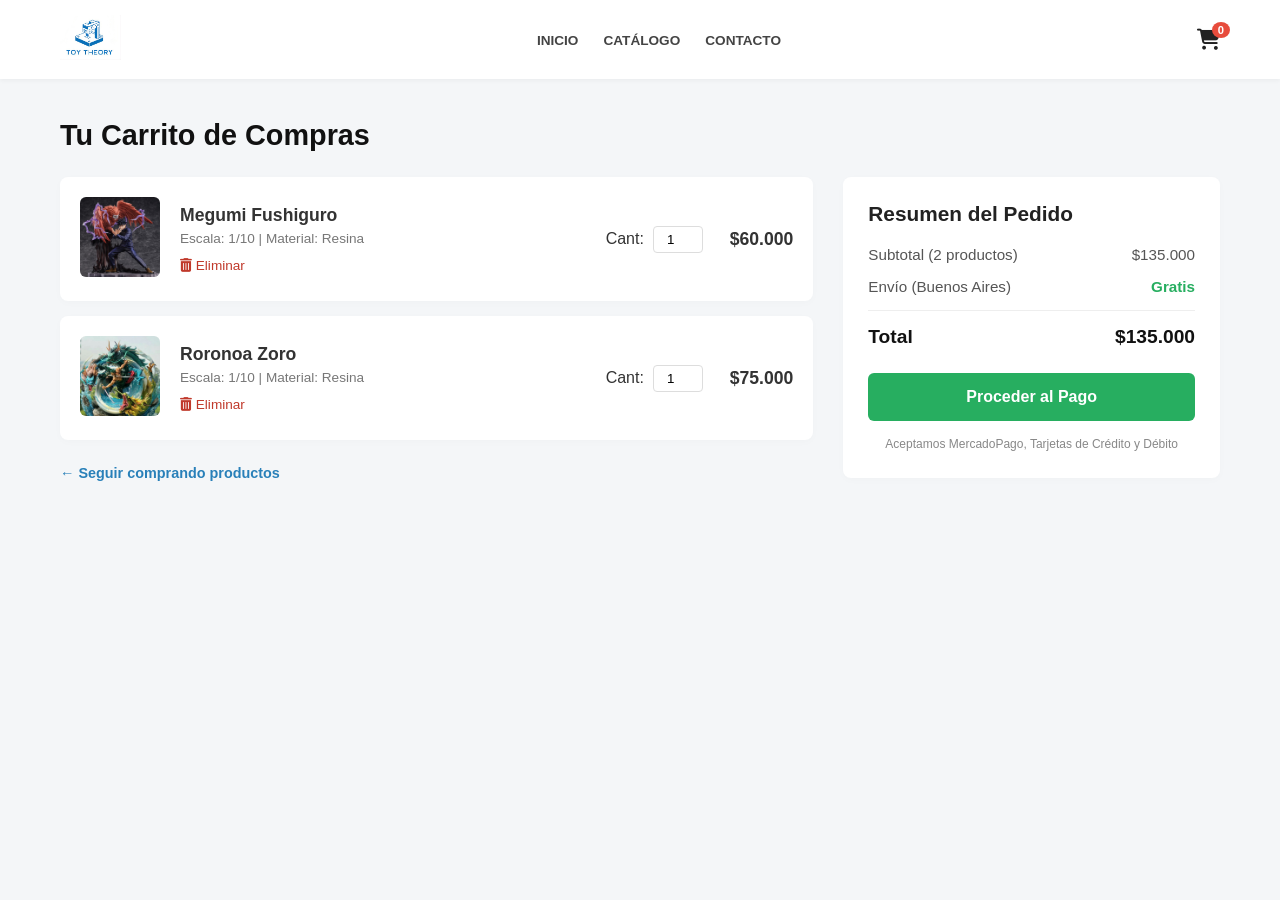
==== carrito.html @ 66606ee4 "Sincronizacion de carrito y contador funcionando con localStorage" ====
<!DOCTYPE html>
<html lang="es">
<head>
    <meta charset="UTF-8">
    <meta name="viewport" content="width=device-width, initial-scale=1.0">
    <title>Toy Theory - Mi Carrito</title>
    <link rel="stylesheet" href="https://cdnjs.cloudflare.com/ajax/libs/font-awesome/6.5.1/css/all.min.css">
    <link rel="stylesheet" href="css/carrito.css">
</head>
<body>

    <header class="main-header">
        <div class="header-container">
            <div class="logo-container">
                <a href="index.html" class="logo-link">
                    <img src="img/logo.jpeg" alt="Toy Theory Logo" class="logo-img">
                </a>
            </div>
            <nav class="main-nav">
                <ul>
                    <li><a href="index.html">INICIO</a></li>
                    <li><a href="index.html#catalogo">CATÁLOGO</a></li>
                    <li><a href="index.html#contacto">CONTACTO</a></li>
                </ul>
            </nav>
            <div class="cart-container">
            <a href="carrito.html" id="cart-icon" class="cart-link">
            <i class="fa-solid fa-cart-shopping"></i>
            <span id="cart-count">0</span>
            </a>
            </div>
        </div>
    </header>

    <main class="cart-page-container">
        <h1 class="page-title">Tu Carrito de Compras</h1>

        <div class="cart-layout">
            <section class="cart-items-section">
                
                <div class="cart-item">
                    <div class="item-img-container">
                        <img src="img/productos1.jpeg" alt="Megumi Fushiguro">
                    </div>
                    <div class="item-details">
                        <h3>Megumi Fushiguro</h3>
                        <p class="item-spec">Escala: 1/10 | Material: Resina</p>
                        <button class="btn-remove"><i class="fa-solid fa-trash-can"></i> Eliminar</button>
                    </div>
                    <div class="item-quantity">
                        <label>Cant:</label>
                        <input type="number" value="1" min="1">
                    </div>
                    <div class="item-price">
                        <span>$60.000</span>
                    </div>
                </div>

                <div class="cart-item">
                    <div class="item-img-container">
                        <img src="img/productos 2.jpeg" alt="Roronoa Zoro">
                    </div>
                    <div class="item-details">
                        <h3>Roronoa Zoro</h3>
                        <p class="item-spec">Escala: 1/10 | Material: Resina</p>
                        <button class="btn-remove"><i class="fa-solid fa-trash-can"></i> Eliminar</button>
                    </div>
                    <div class="item-quantity">
                        <label>Cant:</label>
                        <input type="number" value="1" min="1">
                    </div>
                    <div class="item-price">
                        <span>$75.000</span>
                    </div>
                </div>

                <a href="index.html" class="continue-shopping">← Seguir comprando productos</a>
            </section>

            <aside class="cart-summary-section">
                <div class="summary-card">
                    <h2>Resumen del Pedido</h2>
                    
                    <div class="summary-row">
                        <span>Subtotal (2 productos)</span>
                        <span>$135.000</span>
                    </div>
                    
                    <div class="summary-row">
                        <span>Envío (Buenos Aires)</span>
                        <span class="free-shipping">Gratis</span>
                    </div>

                    <div class="summary-divider"></div>

                    <div class="summary-row total-row">
                        <span>Total</span>
                        <span>$135.000</span>
                    </div>

                    <button class="btn-checkout">Proceder al Pago</button>
                    
                    <div class="payment-methods">
                        <p>Aceptamos MercadoPago, Tarjetas de Crédito y Débito</p>
                    </div>
                </div>
            </aside>
        </div>
    </main>

    <script src="script.js"></script>
</body>
</html>
---- css/carrito.css ----
/* Reset Básico */
* {
    margin: 0;
    padding: 0;
    box-sizing: border-box;
    font-family: Arial, sans-serif;
}

body {
    background-color: #f4f6f8;
    color: #333;
}

/* Header Reutilizado (Asegura consistencia con tu index) */
.main-header {
    background-color: #ffffff;
    box-shadow: 0 2px 4px rgba(0,0,0,0.04);
    position: sticky;
    top: 0;
    z-index: 1000;
}

.header-container {
    max-width: 1200px;
    margin: 0 auto;
    display: flex;
    justify-content: space-between;
    align-items: center;
    padding: 15px 20px;
}

.logo-img {
    height: 45px;
}

.main-nav ul {
    display: flex;
    list-style: none;
    gap: 25px;
}

.main-nav a {
    text-decoration: none;
    color: #444;
    font-weight: bold;
    font-size: 0.85rem;
}

.cart-link {
    position: relative;
    color: #222;
    font-size: 1.3rem;
}

#cart-count {
    position: absolute;
    top: -6px;
    right: -10px;
    background-color: #e74c3c;
    color: white;
    font-size: 0.7rem;
    font-weight: bold;
    padding: 2px 6px;
    border-radius: 50%;
}

/* Estructura de la Página del Carrito */
.cart-page-container {
    max-width: 1200px;
    margin: 40px auto;
    padding: 0 20px;
}

.page-title {
    font-size: 1.8rem;
    margin-bottom: 25px;
    color: #111;
}

/* LAYOUT DE DOS COLUMNAS (FLEXBOX) */
.cart-layout {
    display: flex;
    gap: 30px;
    align-items: flex-start;
}

/* Columna Izquierda (Productos) */
.cart-items-section {
    flex: 2; /* Ocupa 2 partes del espacio */
    display: flex;
    flex-direction: column;
    gap: 15px;
}

.cart-item {
    background-color: #ffffff;
    padding: 20px;
    border-radius: 8px;
    display: flex;
    align-items: center;
    justify-content: space-between;
    box-shadow: 0 2px 8px rgba(0,0,0,0.02);
}

.item-img-container img {
    width: 80px;
    height: 80px;
    object-fit: cover;
    border-radius: 6px;
}

.item-details {
    flex: 1;
    padding: 0 20px;
}

.item-details h3 {
    font-size: 1.1rem;
    margin-bottom: 5px;
}

.item-spec {
    font-size: 0.85rem;
    color: #777;
    margin-bottom: 10px;
}

.btn-remove {
    background: none;
    border: none;
    color: #c0392b;
    cursor: pointer;
    font-size: 0.85rem;
    transition: color 0.2s;
}

.btn-remove:hover {
    color: #e74c3c;
}

.item-quantity input {
    width: 50px;
    padding: 5px;
    text-align: center;
    border: 1px solid #ddd;
    border-radius: 4px;
    margin-left: 5px;
}

.item-price {
    font-weight: bold;
    font-size: 1.1rem;
    min-width: 90px;
    text-align: right;
}

.continue-shopping {
    margin-top: 10px;
    color: #2980b9;
    text-decoration: none;
    font-size: 0.9rem;
    font-weight: bold;
}

/* Columna Derecha (Resumen/Aside) */
.cart-summary-section {
    flex: 1; /* Ocupa 1 parte del espacio */
}

.summary-card {
    background-color: #ffffff;
    padding: 25px;
    border-radius: 8px;
    box-shadow: 0 2px 8px rgba(0,0,0,0.02);
    position: sticky;
    top: 100px;
}

.summary-card h2 {
    font-size: 1.3rem;
    margin-bottom: 20px;
    color: #222;
}

.summary-row {
    display: flex;
    justify-content: space-between;
    margin-bottom: 15px;
    font-size: 0.95rem;
    color: #555;
}

.free-shipping {
    color: #27ae60;
    font-weight: bold;
}

.summary-divider {
    height: 1px;
    background-color: #eee;
    margin: 15px 0;
}

.total-row {
    font-size: 1.2rem;
    font-weight: bold;
    color: #111;
    margin-bottom: 25px;
}

.btn-checkout {
    width: 100%;
    background-color: #27ae60;
    color: white;
    border: none;
    padding: 15px;
    font-size: 1rem;
    font-weight: bold;
    border-radius: 6px;
    cursor: pointer;
    transition: background-color 0.2s;
}

.btn-checkout:hover {
    background-color: #219653;
}

.payment-methods {
    margin-top: 15px;
    font-size: 0.75rem;
    color: #888;
    text-align: center;
    line-height: 1.4;
}

/* --- MEDIA QUERY (DISEÑO RESPONSIVE) --- */
@media (max-width: 868px) {
    .cart-layout {
        flex-direction: column; /* Apila el resumen abajo de los productos en celulares */
    }

    .cart-summary-section {
        width: 100%;
    }
    
    .cart-item {
        flex-wrap: wrap; /* Permite que los elementos internos del producto se acomoden si no hay espacio */
        gap: 15px;
    }
}
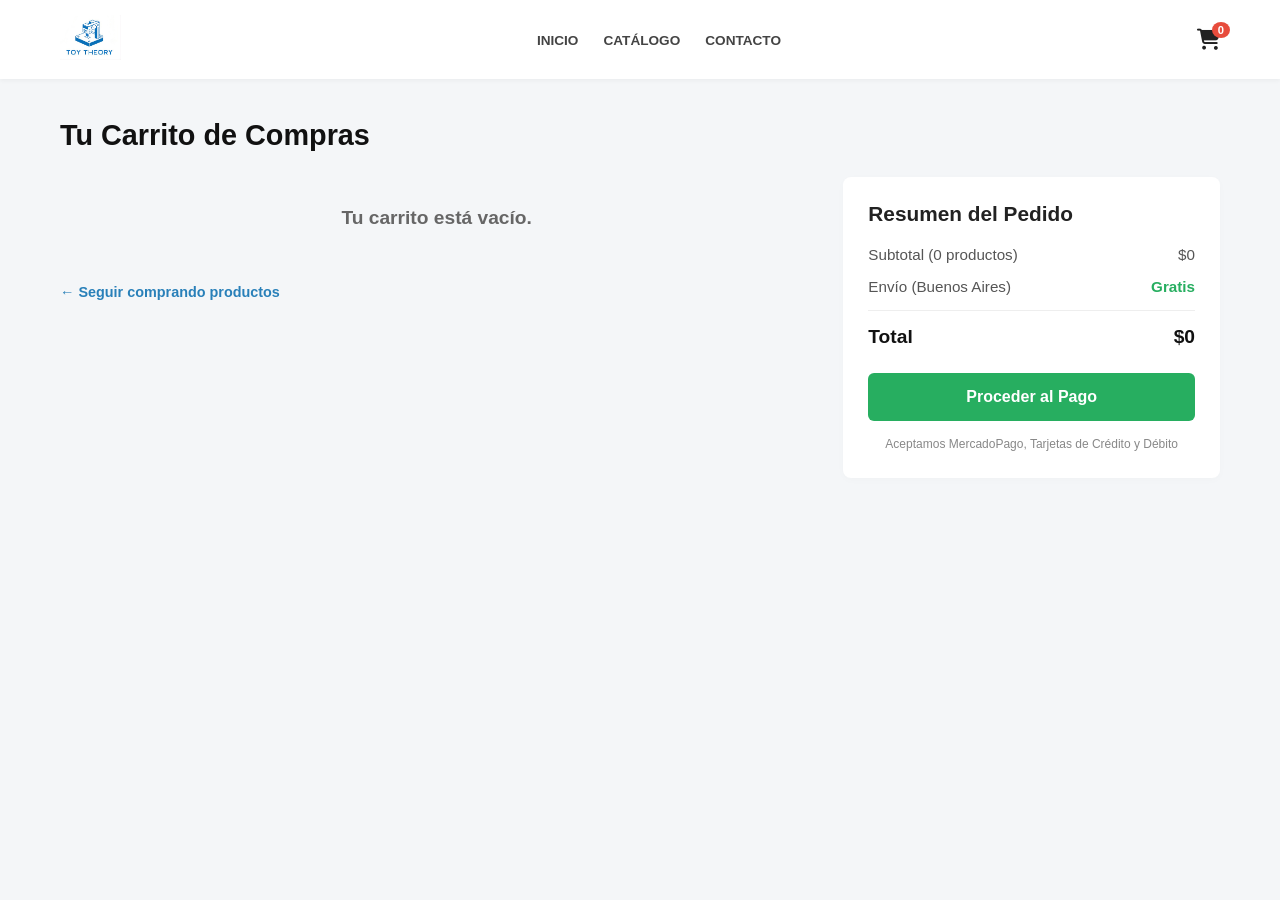
==== commit fee85a8a: "Fix: Ajustes de diseño responsive y cabecera terminada" ====
--- a/carrito.html
+++ b/carrito.html
@@ -107,6 +107,16 @@
             </aside>
         </div>
     </main>
+    <div id="success-modal" class="modal-overlay" style="display: none; position: fixed; top: 0; left: 0; width: 100%; height: 100%; background: rgba(0, 0, 0, 0.6); z-index: 9999; justify-content: center; align-items: center; backdrop-filter: blur(4px);">
+        <div class="modal-content" style="background: #fff; padding: 40px; border-radius: 12px; text-align: center; max-width: 450px; width: 90%; box-shadow: 0 10px 25px rgba(0,0,0,0.2); font-family: 'Poppins', sans-serif;">
+            <div class="modal-icon" style="font-size: 4rem; color: #2ec4b6; margin-bottom: 15px;">
+                <i class="fa-solid fa-circle-check"></i>
+            </div>
+            <h2 style="margin-bottom: 10px; color: #222; font-weight: 800;">¡Pedido Procesado!</h2>
+            <p style="color: #666; font-size: 0.95rem; line-height: 1.5; margin-bottom: 25px;">Gracias por tu compra en <strong>Toy Theory</strong>. Tu pedido de figuras de resina de alta precisión está siendo preparado por nuestros especialistas.</p>
+            <button id="btn-modal-close" style="background: #2ec4b6; color: white; border: none; padding: 12px 30px; font-size: 1rem; font-weight: bold; border-radius: 6px; cursor: pointer; width: 100%; transition: background 0.2s;">Volver al Catálogo</button>
+        </div>
+    </div>
 
     <script src="script.js"></script>
 </body>
--- a/css/carrito.css
+++ b/css/carrito.css
@@ -247,4 +247,49 @@
         flex-wrap: wrap; /* Permite que los elementos internos del producto se acomoden si no hay espacio */
         gap: 15px;
     }
-}+}
+/* --- MENÚ HAMBURGUESA RESPONSIVE --- */
+
+/* Por defecto en pantallas grandes, el botón está oculto */
+.menu-toggle {
+    display: none;
+    background: none;
+    border: none;
+    font-size: 1.8rem;
+    color: #333; /* Podés cambiar el color para que combine con tu estética */
+    cursor: pointer;
+}
+
+/* Cuando la pantalla mide menos de 768px (Celulares y Tablets) */
+@media (max-width: 768px) {
+    .menu-toggle {
+        display: block; /* Aparece el botón de las 3 rayitas */
+    }
+
+    .main-nav {
+        display: none; /* Ocultamos el menú horizontal original */
+        position: absolute;
+        top: 70px; /* Ajustalo según el alto de tu header */
+        left: 0;
+        width: 100%;
+        background-color: #ffffff; /* Fondo del menú desplegable */
+        box-shadow: 0 4px 6px rgba(0,0,0,0.1);
+        z-index: 1000;
+    }
+
+    /* Clase que agregará JavaScript al hacer clic para mostrar el menú */
+    .main-nav.active {
+        display: block;
+    }
+
+    .main-nav ul {
+        flex-direction: column; /* Los enlaces se ponen uno abajo del otro */
+        padding: 20px;
+    }
+
+    .main-nav ul li {
+        margin: 15px 0;
+        text-align: center;
+    }
+}
+
